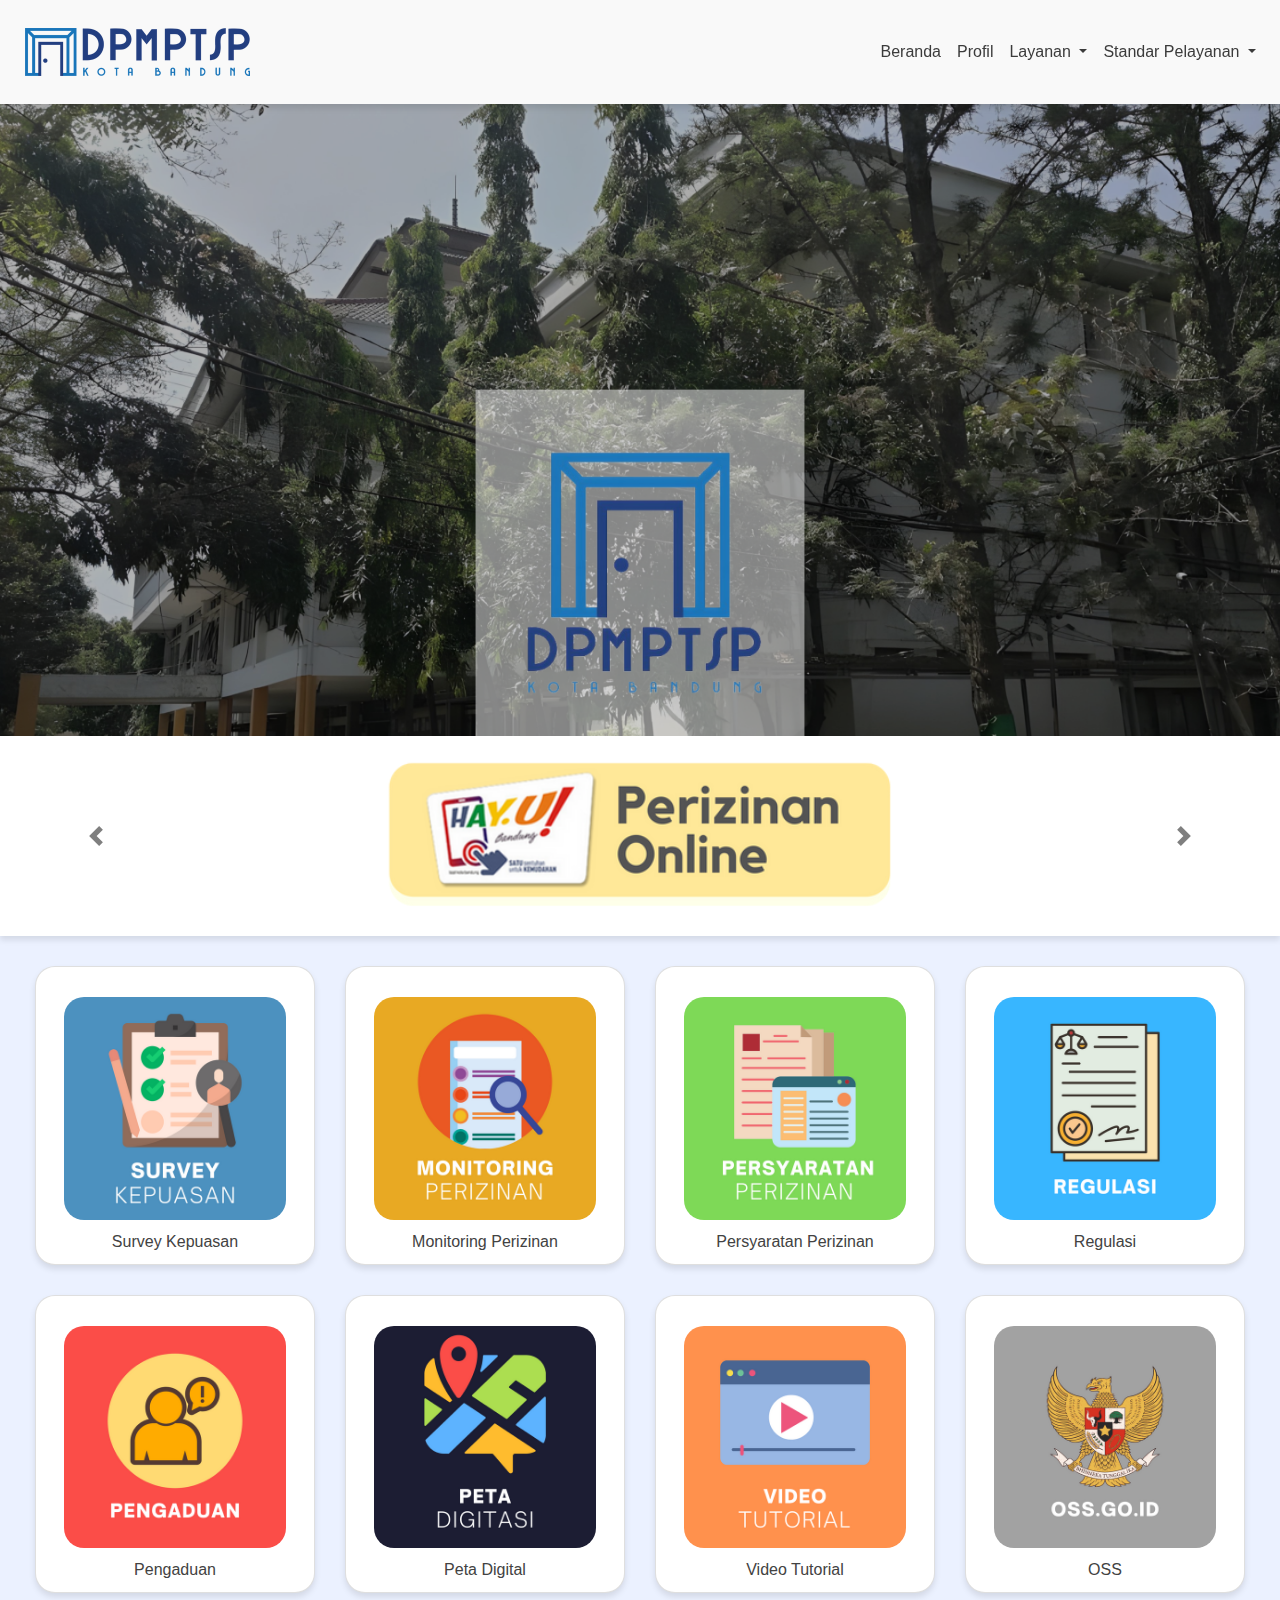
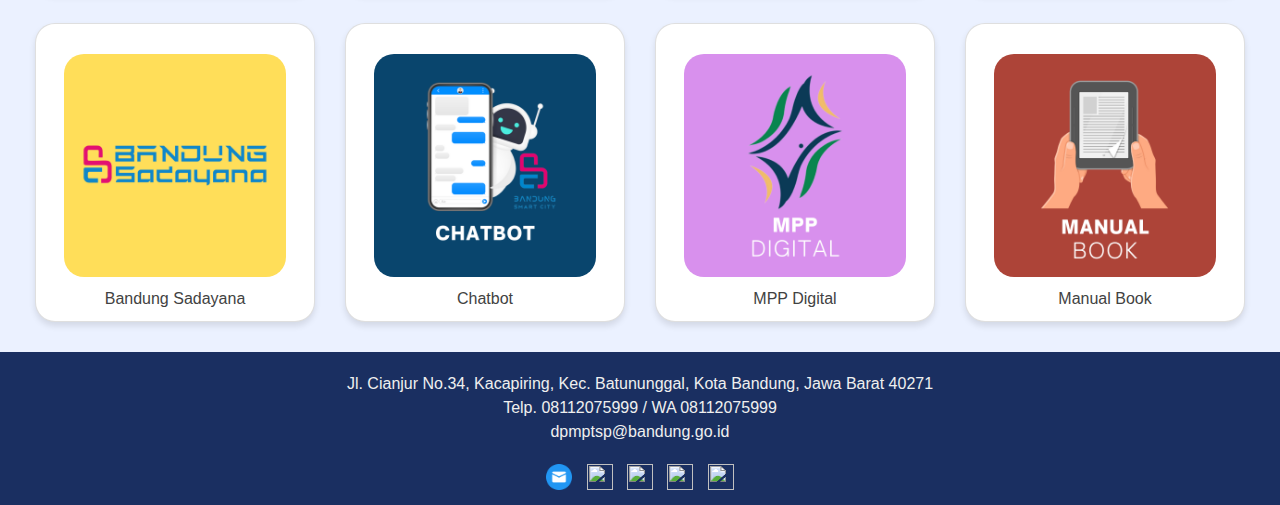
==== index.html @ 8437cd5a "first commit" ====
<!DOCTYPE html>
<html lang="en">
    <head>
        <meta charset="UTF-8">
        <meta name="viewport" content="width=device-width, initial-scale=1.0">
        <title>DPMPTSP Kota Bandung</title>
        <link href="https://stackpath.bootstrapcdn.com/bootstrap/4.5.2/css/bootstrap.min.css" rel="stylesheet">
        <link rel="stylesheet" href="style_index.css">
        <script>
            document.addEventListener("DOMContentLoaded", function() {
                document.body.classList.add('fade-in');
            });
        </script>
    </head>

    <body> 
        <nav class="navbar navbar-expand-lg navbar-custom">
            <header>
                <img src="component/logo.png" alt="DPMPTSP Kota Bandung">
            </header>
            <button class="navbar-toggler" type="button" data-toggle="collapse" data-target="#navbarNav" aria-controls="navbarNav" aria-expanded="false" aria-label="Toggle navigation">
                <span class="navbar-toggler-icon"></span>
            </button>
            <div class="collapse navbar-collapse" id="navbarNav">
                <ul class="navbar-nav ml-auto">
                    <li class="nav-item">
                        <a class="nav-link" href="index.html">Beranda</a>
                    </li>
                    <li class="nav-item">
                        <a class="nav-link" href="profile.html">Profil</a>
                    </li>
                    <li class="nav-item dropdown">
                        <a class="nav-link dropdown-toggle" href="#" id="pelayananDropdown" role="button" data-toggle="dropdown" aria-haspopup="true" aria-expanded="false">
                            Layanan
                        </a>
                        <div class="dropdown-menu" aria-labelledby="pelayananDropdown">
                            <a class="dropdown-item" href="regulasi.html">Regulasi</a>
                        </div>
                    </li>
                    <li class="nav-item dropdown">
                        <a class="nav-link dropdown-toggle" href="standar_pelayanan.html" id="standarPelayananDropdown" role="button" data-toggle="dropdown" aria-haspopup="true" aria-expanded="false">
                            Standar Pelayanan
                        </a>
                        <div class="dropdown-menu" aria-labelledby="standarPelayananDropdown">
                            <a class="dropdown-item" href="standar_pelayanan.html">Persyaratan</a>
                        </div>
                    </li>
                </ul>
            </div>
        </nav>

        <div class="container-fluid p-0">
            <div id="heroCarousel" class="carousel slide hero" data-ride="carousel">
                <img src="component/bg_dpmptsp.png" class="img-fluid">
                <div class="carousel-inner">
                    <div class="carousel-item active">
                        <img src="component/hayu_btn.png" class="d-block w-100" alt="Hayu Perizinan Online">
                    </div>
                    <div class="carousel-item">
                        <img src="component/mpp_btn.png" class="d-block w-100" alt="MPP Digital">
                    </div>
                    <div class="carousel-item">
                        <img src="component/invest_btn.png" class="d-block w-100" alt="Invest Bandung">
                    </div>
                    <a class="carousel-control-prev" href="#heroCarousel" role="button" data-slide="prev">
                        <span class="carousel-control-prev-icon" aria-hidden="true"></span>
                        <span class="sr-only">Previous</span>
                    </a>
                    <a class="carousel-control-next" href="#heroCarousel" role="button" data-slide="next">
                        <span class="carousel-control-next-icon" aria-hidden="true"></span>
                        <span class="sr-only">Next</span>
                    </a>
                </div>
            </div>

            <div class="row text-center features">
                <div class="col-6 col-md-3">
                    <div class="card">
                        <img src="component/survei_ikm.png" class="card-img-top" alt="Survey Kepuasan">
                        <div class="card-body">
                            <p class="card-text">Survey Kepuasan</p>
                        </div>
                    </div>
                </div>
                <div class="col-6 col-md-3">
                    <div class="card">
                        <img src="component/monitoring.png" class="card-img-top" alt="Monitoring Perizinan">
                        <div class="card-body">
                            <p class="card-text">Monitoring Perizinan</p>
                        </div>
                    </div>
                </div>
                <div class="col-6 col-md-3">
                    <a href="standar_pelayanan.html" class="card-link">
                        <div class="card">
                            <img src="component/syarat.png" class="card-img-top" alt="Persyaratan Perizinan">
                            <div class="card-body">
                                <p class="card-text">Persyaratan Perizinan</p>
                            </div>
                        </div>
                    </a>
                </div>
                <div class="col-6 col-md-3">
                    <a href="regulasi.html" class="card-link">
                        <div class="card">
                            <img src="component/regulasi.png" class="card-img-top" alt="Regulasi">
                            <div class="card-body">
                                <p class="card-text">Regulasi</p>
                            </div>
                        </div>
                    </a>
                </div>
                <div class="col-6 col-md-3">
                    <div class="card">
                        <img src="component/pengaduan.png" class="card-img-top" alt="Pengaduan">
                        <div class="card-body">
                            <p class="card-text">Pengaduan</p>
                        </div>
                    </div>
                </div>
                <div class="col-6 col-md-3">
                    <div class="card">
                        <img src="component/peta_digitasi.png" class="card-img-top" alt="Peta Digital">
                        <div class="card-body">
                            <p class="card-text">Peta Digital</p>
                        </div>
                    </div>
                </div>
                <div class="col-6 col-md-3">
                    <div class="card">
                        <img src="component/video.png" class="card-img-top" alt="Video Tutorial">
                        <div class="card-body">
                            <p class="card-text">Video Tutorial</p>
                        </div>
                    </div>
                </div>
                <div class="col-6 col-md-3">
                    <div class="card">
                        <img src="component/oss.png" class="card-img-top" alt="OSS GO.ID">
                        <div class="card-body">
                            <p class="card-text">OSS</p>
                        </div>
                    </div>
                </div>
                <div class="col-6 col-md-3">
                    <div class="card">
                        <img src="component/sadayana.png" class="card-img-top" alt="Bandung Sadayana">
                        <div class="card-body">
                            <p class="card-text">Bandung Sadayana</p>
                        </div>
                    </div>
                </div>
                <div class="col-6 col-md-3">
                    <div class="card">
                        <img src="component/chatbot.png" class="card-img-top" alt="Chatbot">
                        <div class="card-body">
                            <p class="card-text">Chatbot</p>
                        </div>
                    </div>
                </div>
                <div class="col-6 col-md-3">
                    <div class="card">
                        <img src="component/mpp_digital.png" class="card-img-top" alt="MPP Digital">
                        <div class="card-body">
                            <p class="card-text">MPP Digital</p>
                        </div>
                    </div>
                </div>
                <div class="col-6 col-md-3">
                    <div class="card">
                        <img src="component/manual.png" class="card-img-top" alt="Manual Book">
                        <div class="card-body">
                            <p class="card-text">Manual Book</p>
                        </div>
                    </div>
                </div>
            </div>
        </div>

        <div class="contact">
            <p>Jl. Cianjur No.34, Kacapiring, Kec. Batununggal, Kota Bandung, Jawa Barat 40271</p>
            <p>Telp. 08112075999 / WA 08112075999</p>
            <p><a href="mailto:dpmptsp@bandung.go.id">dpmptsp@bandung.go.id</a></p>
            <div class="social-icons">
                <a href="mailto:dpmptsp@bandung.go.id"><img src="component/mail.png"><i class="fab fa-email"></i></a>
                <a href="https://api.whatsapp.com/send?phone=+628112075999&text="><img src="component/whatsapp.png"><i class="fab fa-whatsapp"></i></a>
                <a href="https://www.facebook.com/people/Dpmptsp-KOTA-Bandung/100068414404344/"><img src="component/facebook.png"><i class="fab fa-facebook"></i></a>
                <a href="https://x.com/dpmptsp_bdg"><img src="component/twitter.png"><i class="fab fa-twitter"></i></a>
                <a href="https://www.youtube.com/channel/UCwzPaQuOYqD00fPA2iQoujg"><img src="component/youtube.png"><i class="fab fa-youtube"></i></a>
            </div>
        </div>

        <script src="https://code.jquery.com/jquery-3.5.1.slim.min.js"></script>
        <script src="https://cdn.jsdelivr.net/npm/@popperjs/core@2.9.2/dist/umd/popper.min.js"></script>
        <script src="https://stackpath.bootstrapcdn.com/bootstrap/4.5.2/js/bootstrap.min.js"></script>
        <script src="https://kit.fontawesome.com/a076d05399.js" crossorigin="anonymous"></script>
    </body>
</html>
---- style_index.css ----
body { /*mengatur warna dan jenis font*/
    font-family: Arial, sans-serif;
    background-color: #ebf1ff;
    color: #424242;
    opacity: 0.1;
    transition: opacity 0.1s ease-in-out;
}

body.fade-in {
    opacity: 1;
}

header { /*mengatur background pada logo*/
    padding: 20px 9px;
}

header img { /*mengatur logo*/
    max-width: 100%;
}

.navbar-custom { /*background menu bar*/
    background-color: #f9f9f9;
    position: fixed;
    width: 100%;
    top: 0;
    z-index: 1000;
    box-shadow: 0 4px 6px rgba(0, 0, 0, 0.1);
}

.navbar-custom .nav-link {
    color: #3b3b3b; /* warna text menu bar */
}

.navbar-nav .nav-item:hover > .nav-link { /*mengatur hover menu bar*/
    background-color: #1a2f61; 
    color: #ffffff; 
    padding: 5px 10px 5px;
    transition: background-color 0.3s ease, color 0.3s ease;
    border-radius: 3px;
}

.dropdown-menu .dropdown-item { /*waktu transisi ketika hover bagian sub menu*/
    transition: background-color 0.3s ease, color 0.3s ease, transform 0.3s ease;
}

.dropdown-menu .dropdown-item:hover { /*mengatur hover sub menu bar*/
    background-color: #1a2f61; 
    color: #ffffff; 
    border-radius: 3px;
    margin: 0px 3px 0px;
    transform: translateX(5px);
}

.navbar-toggler {
    transition: transform 0.3s ease; /* waktu transisi toggle button ketika hover */
    border-color: rgba(0, 0, 0, 0.178); /* warna border toggle button */
    outline: none; /* menghilangkan outline ketika diklik */
    box-shadow: none; /* menghilangkan box shadow ketika diklik */
}

.navbar-toggler:focus,
.navbar-toggler:active {
    outline: none; /* menghilangkan outline ketika diklik */
    box-shadow: none; /* menghilangkan box shadow ketika diklik */
}

.navbar-toggler:hover {
    transform: rotate(90deg); /* transisi toggle button ketika hover */
}

.navbar-toggler-icon { /*mengatur gambar logo toggle button*/
    background-image: url("data:image/svg+xml;charset=utf8,%3Csvg viewBox='0 0 30 30' xmlns='http://www.w3.org/2000/svg'%3E%3Cpath stroke='rgba%280, 0, 0, 1%29' stroke-width='2' stroke-linecap='round' stroke-miterlimit='10' d='M4 7h22M4 15h22M4 23h22'/%3E%3C/svg%3E");
}

.container-fluid {
    margin-top: 100px; /* mengatur tinggi navbar */
}

.hero { /*mengatur background pada slider*/
    background: #ffffff;
    width: 100%;
    box-shadow: 0 4px 6px rgba(0, 0, 0, 0.1);
}

.carousel-control-prev-icon {
    filter: invert(100%) sepia(0%) saturate(0%) hue-rotate(0deg) brightness(100%) contrast(100%);
}

.carousel-control-next-icon {
    filter: invert(100%) sepia(0%) saturate(0%) hue-rotate(0deg) brightness(100%) contrast(100%);
}

.carousel-item { /*mengatur posisi banner pada slider*/
    height: auto;
    padding: 20px; 
}

.carousel-item img { /*mengatur ukuran banner pada slider*/
    object-fit: contain; 
    height: 160px; 
}

.features { /*mengatur grid pada pilihan menu*/
    margin: 30px 20px 0px;
}

.features .card { /*mengatur background dan layout masing-masing pilihan menu*/
    background-color: #ffffff;
    margin-bottom: 30px;
    border-radius: 20px;
    align-items: center;
    box-shadow: 0 4px 6px rgba(0, 0, 0, 0.1);
    transition: transform 0.3s ease;
}

.features .card:hover { /*efek zoom-in saat hover pilihan menu*/
    transform: scale(1.08); 
}

.features .card img { /*mengatur icon pilihan menu*/
    width: 80%; 
    height: auto; 
    object-fit: contain;
    max-width: 230px;
    margin: 30px 30px 0px;
    border-radius: 20px;
}

.features .card-body { /*mengatur jarak text dengan icon pada pilihan menu*/
    padding: 10px;
}

.card-link {
    display: block;
    color: #424242;
    text-decoration: none; /* Menghilangkan garis bawah */
}

.card-link:hover {
    color: #424242;
    text-decoration: none; /* Menghilangkan garis bawah */
}

.card-link .card { /* Mengisi seluruh tinggi ketika diklik */
    height: 100%;
}

.contact { /*mengatur footer*/
    background-color: #1a2f61;
    color: #efefef;
    padding: 20px 0px 5px;
    text-align: center;
}

.contact p { /*mengatur layout text pada footer*/
    margin: 0px;
}

.contact a { /*mengatur bagian email*/
    color: #efefef;
}

.contact a:hover { /*mengatur bagian email ketika arahkan kursor*/
    color: #5bb8f2; 
    transition: color 0.3s ease, color 0.3s ease;
}

.contact a[href^="mailto:"] {
    text-decoration: none;
}

.social-icons img { /*mengatur ukuran icon bagian footer*/
    margin: 20px 5px 10px;
    width: 26px; /*mengatur lebar icon footer*/
    height: 26px; /*mengatur tinggi icon footer*/
}
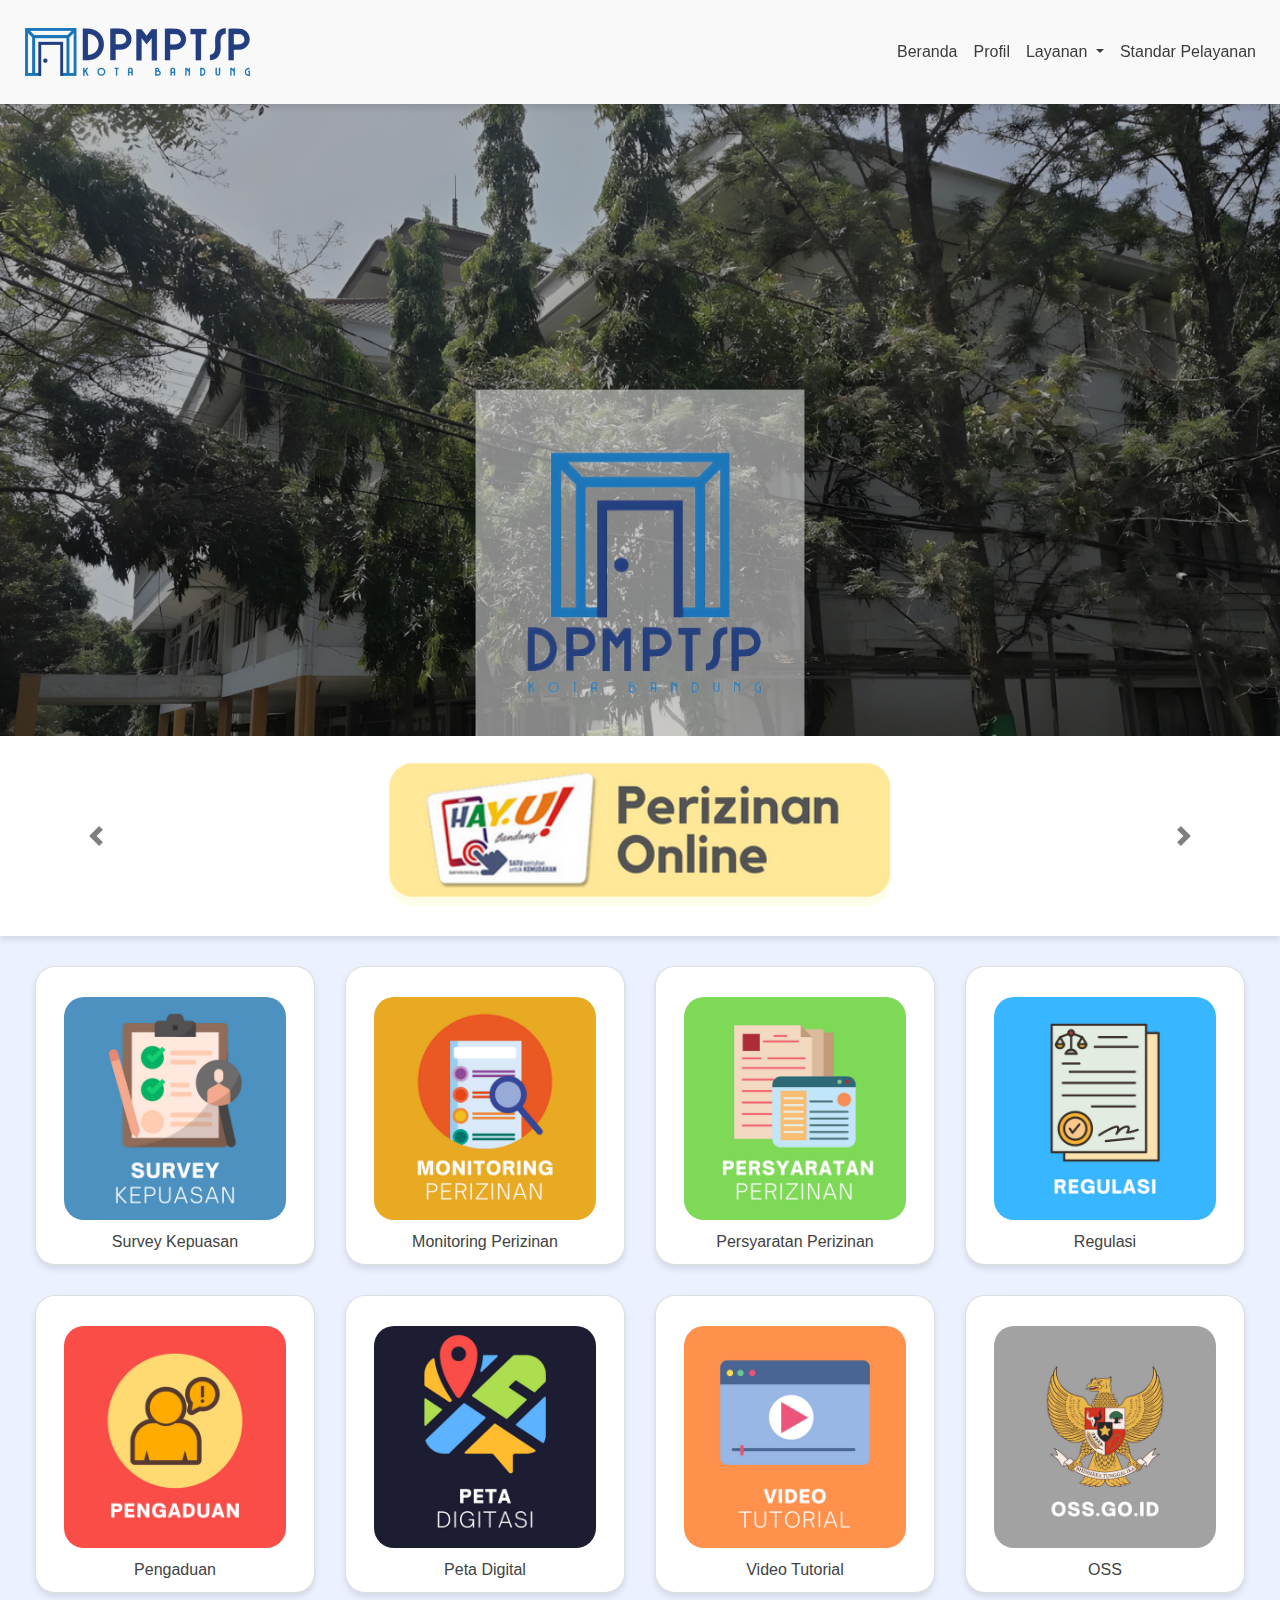
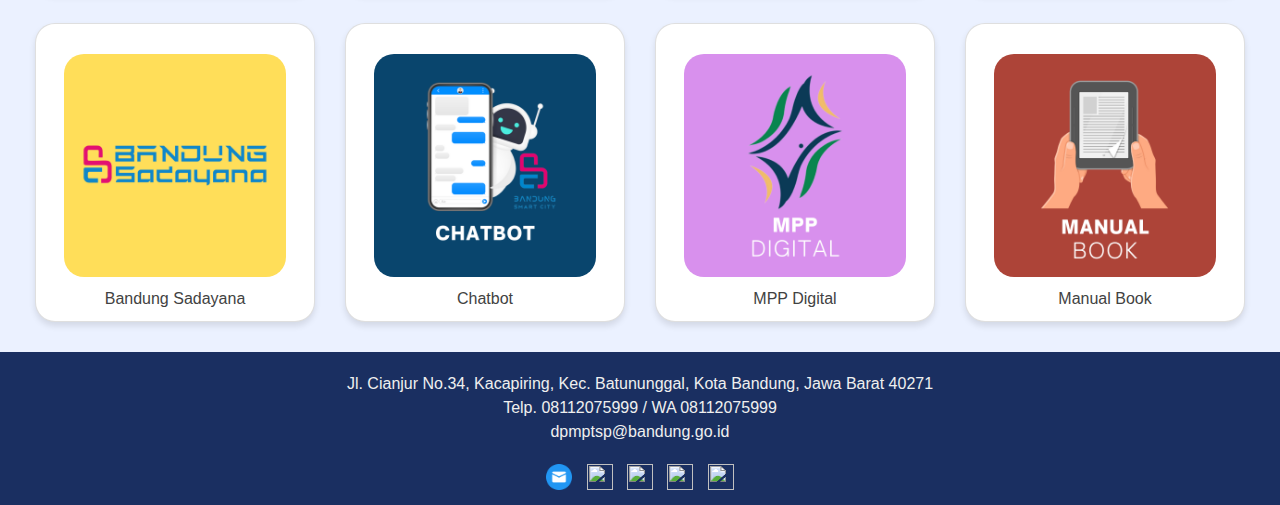
==== commit b5950ded: "first commit" ====
--- a/index.html
+++ b/index.html
@@ -37,13 +37,8 @@
                             <a class="dropdown-item" href="regulasi.html">Regulasi</a>
                         </div>
                     </li>
-                    <li class="nav-item dropdown">
-                        <a class="nav-link dropdown-toggle" href="standar_pelayanan.html" id="standarPelayananDropdown" role="button" data-toggle="dropdown" aria-haspopup="true" aria-expanded="false">
-                            Standar Pelayanan
-                        </a>
-                        <div class="dropdown-menu" aria-labelledby="standarPelayananDropdown">
-                            <a class="dropdown-item" href="standar_pelayanan.html">Persyaratan</a>
-                        </div>
+                    <li class="nav-item">
+                        <a class="nav-link" href="standar_pelayanan.html">Standar Pelayanan</a>
                     </li>
                 </ul>
             </div>
--- a/style_index.css
+++ b/style_index.css
@@ -3,7 +3,7 @@
     background-color: #ebf1ff;
     color: #424242;
     opacity: 0.1;
-    transition: opacity 0.1s ease-in-out;
+    transition: opacity 0.3s ease-out;
 }
 
 body.fade-in {
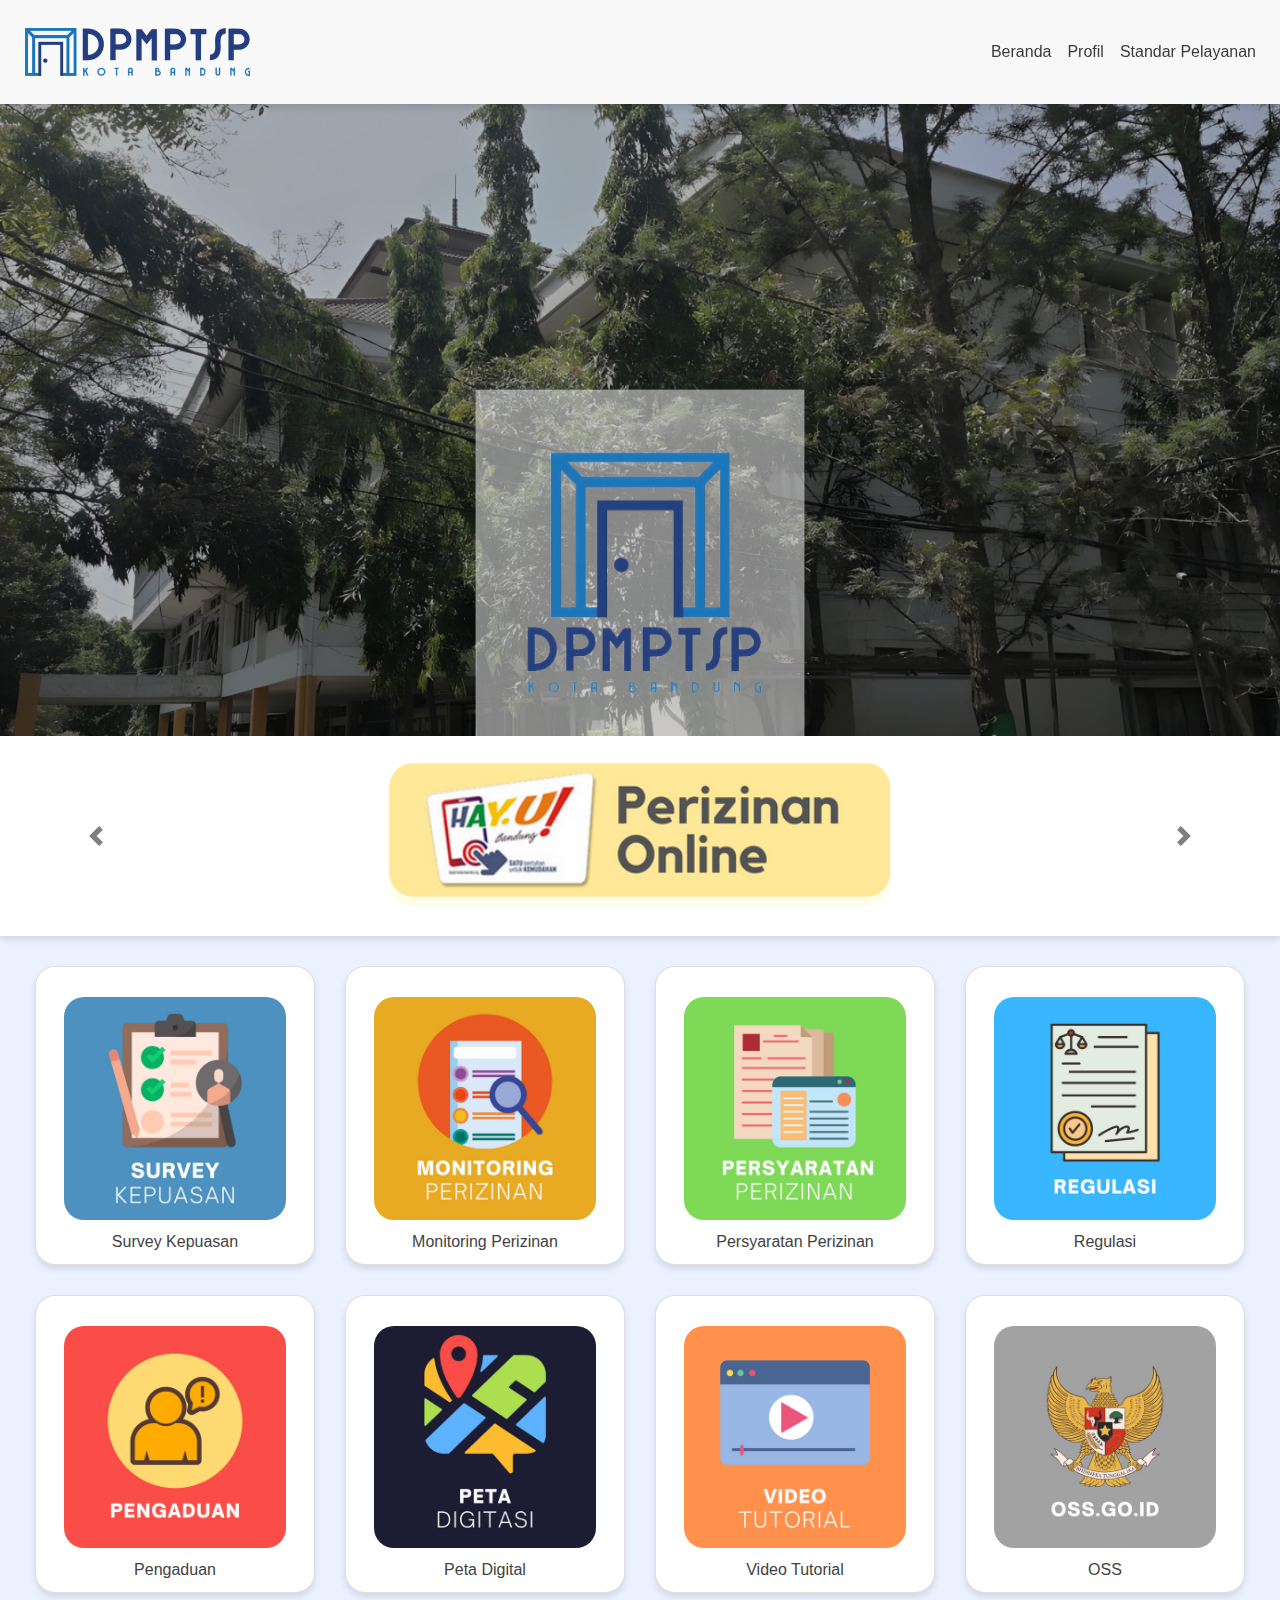
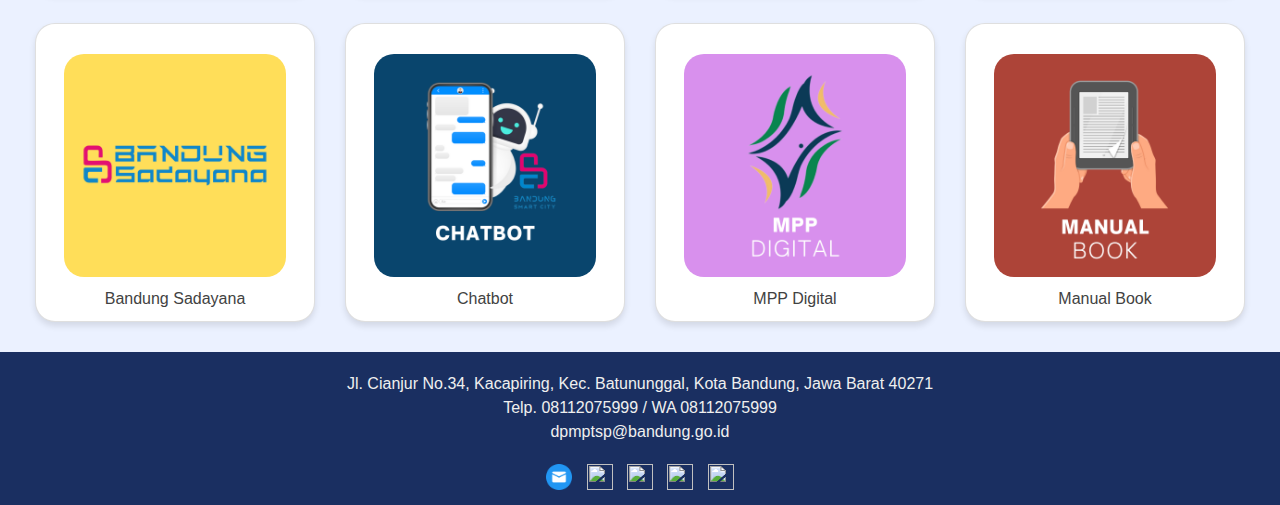
==== commit 510d7544: "first commit" ====
--- a/index.html
+++ b/index.html
@@ -13,7 +13,8 @@
         </script>
     </head>
 
-    <body> 
+    <body>
+        <!-- Navbar -->
         <nav class="navbar navbar-expand-lg navbar-custom">
             <header>
                 <img src="component/logo.png" alt="DPMPTSP Kota Bandung">
@@ -29,14 +30,14 @@
                     <li class="nav-item">
                         <a class="nav-link" href="profile.html">Profil</a>
                     </li>
-                    <li class="nav-item dropdown">
+                    <!-- <li class="nav-item dropdown">
                         <a class="nav-link dropdown-toggle" href="#" id="pelayananDropdown" role="button" data-toggle="dropdown" aria-haspopup="true" aria-expanded="false">
                             Layanan
                         </a>
                         <div class="dropdown-menu" aria-labelledby="pelayananDropdown">
                             <a class="dropdown-item" href="regulasi.html">Regulasi</a>
                         </div>
-                    </li>
+                    </li> -->
                     <li class="nav-item">
                         <a class="nav-link" href="standar_pelayanan.html">Standar Pelayanan</a>
                     </li>
@@ -45,6 +46,7 @@
         </nav>
 
         <div class="container-fluid p-0">
+            <!-- Foto dan Slider -->
             <div id="heroCarousel" class="carousel slide hero" data-ride="carousel">
                 <img src="component/bg_dpmptsp.png" class="img-fluid">
                 <div class="carousel-inner">
@@ -68,6 +70,7 @@
                 </div>
             </div>
 
+            <!-- Pilihan Menu -->
             <div class="row text-center features">
                 <div class="col-6 col-md-3">
                     <div class="card">
@@ -86,14 +89,12 @@
                     </div>
                 </div>
                 <div class="col-6 col-md-3">
-                    <a href="standar_pelayanan.html" class="card-link">
-                        <div class="card">
-                            <img src="component/syarat.png" class="card-img-top" alt="Persyaratan Perizinan">
-                            <div class="card-body">
-                                <p class="card-text">Persyaratan Perizinan</p>
-                            </div>
+                    <div class="card">
+                        <img src="component/syarat.png" class="card-img-top" alt="Persyaratan Perizinan">
+                        <div class="card-body">
+                            <p class="card-text">Persyaratan Perizinan</p>
                         </div>
-                    </a>
+                    </div>
                 </div>
                 <div class="col-6 col-md-3">
                     <a href="regulasi.html" class="card-link">
@@ -106,12 +107,14 @@
                     </a>
                 </div>
                 <div class="col-6 col-md-3">
-                    <div class="card">
-                        <img src="component/pengaduan.png" class="card-img-top" alt="Pengaduan">
-                        <div class="card-body">
-                            <p class="card-text">Pengaduan</p>
+                    <a href="pengaduan.html" class="card-link">
+                        <div class="card">
+                            <img src="component/pengaduan.png" class="card-img-top" alt="Pengaduan">
+                            <div class="card-body">
+                                <p class="card-text">Pengaduan</p>
+                            </div>
                         </div>
-                    </div>
+                    </a>
                 </div>
                 <div class="col-6 col-md-3">
                     <div class="card">
@@ -122,12 +125,14 @@
                     </div>
                 </div>
                 <div class="col-6 col-md-3">
-                    <div class="card">
-                        <img src="component/video.png" class="card-img-top" alt="Video Tutorial">
-                        <div class="card-body">
-                            <p class="card-text">Video Tutorial</p>
+                    <a href="video_tutorial.html" class="card-link">
+                        <div class="card">
+                            <img src="component/video.png" class="card-img-top" alt="Video Tutorial">
+                            <div class="card-body">
+                                <p class="card-text">Video Tutorial</p>
+                            </div>
                         </div>
-                    </div>
+                    </a>
                 </div>
                 <div class="col-6 col-md-3">
                     <div class="card">
@@ -172,6 +177,7 @@
             </div>
         </div>
 
+        <!-- Footer -->
         <div class="contact">
             <p>Jl. Cianjur No.34, Kacapiring, Kec. Batununggal, Kota Bandung, Jawa Barat 40271</p>
             <p>Telp. 08112075999 / WA 08112075999</p>
--- a/style_index.css
+++ b/style_index.css
@@ -10,6 +10,7 @@
     opacity: 1;
 }
 
+/* Navbar */
 header { /*mengatur background pada logo*/
     padding: 20px 9px;
 }
@@ -76,6 +77,7 @@
     margin-top: 100px; /* mengatur tinggi navbar */
 }
 
+/* Slider */
 .hero { /*mengatur background pada slider*/
     background: #ffffff;
     width: 100%;
@@ -100,6 +102,7 @@
     height: 160px; 
 }
 
+/* Pilihan Menu */
 .features { /*mengatur grid pada pilihan menu*/
     margin: 30px 20px 0px;
 }
@@ -145,6 +148,7 @@
     height: 100%;
 }
 
+/* Footer */
 .contact { /*mengatur footer*/
     background-color: #1a2f61;
     color: #efefef;
@@ -173,4 +177,13 @@
     margin: 20px 5px 10px;
     width: 26px; /*mengatur lebar icon footer*/
     height: 26px; /*mengatur tinggi icon footer*/
+    transition: transform 0.2s ease;
+}
+
+.social-icons img:hover {
+    transform: scale(1.28);
+}
+
+.social-icons img:active {
+    transform: scale(0.8);
 }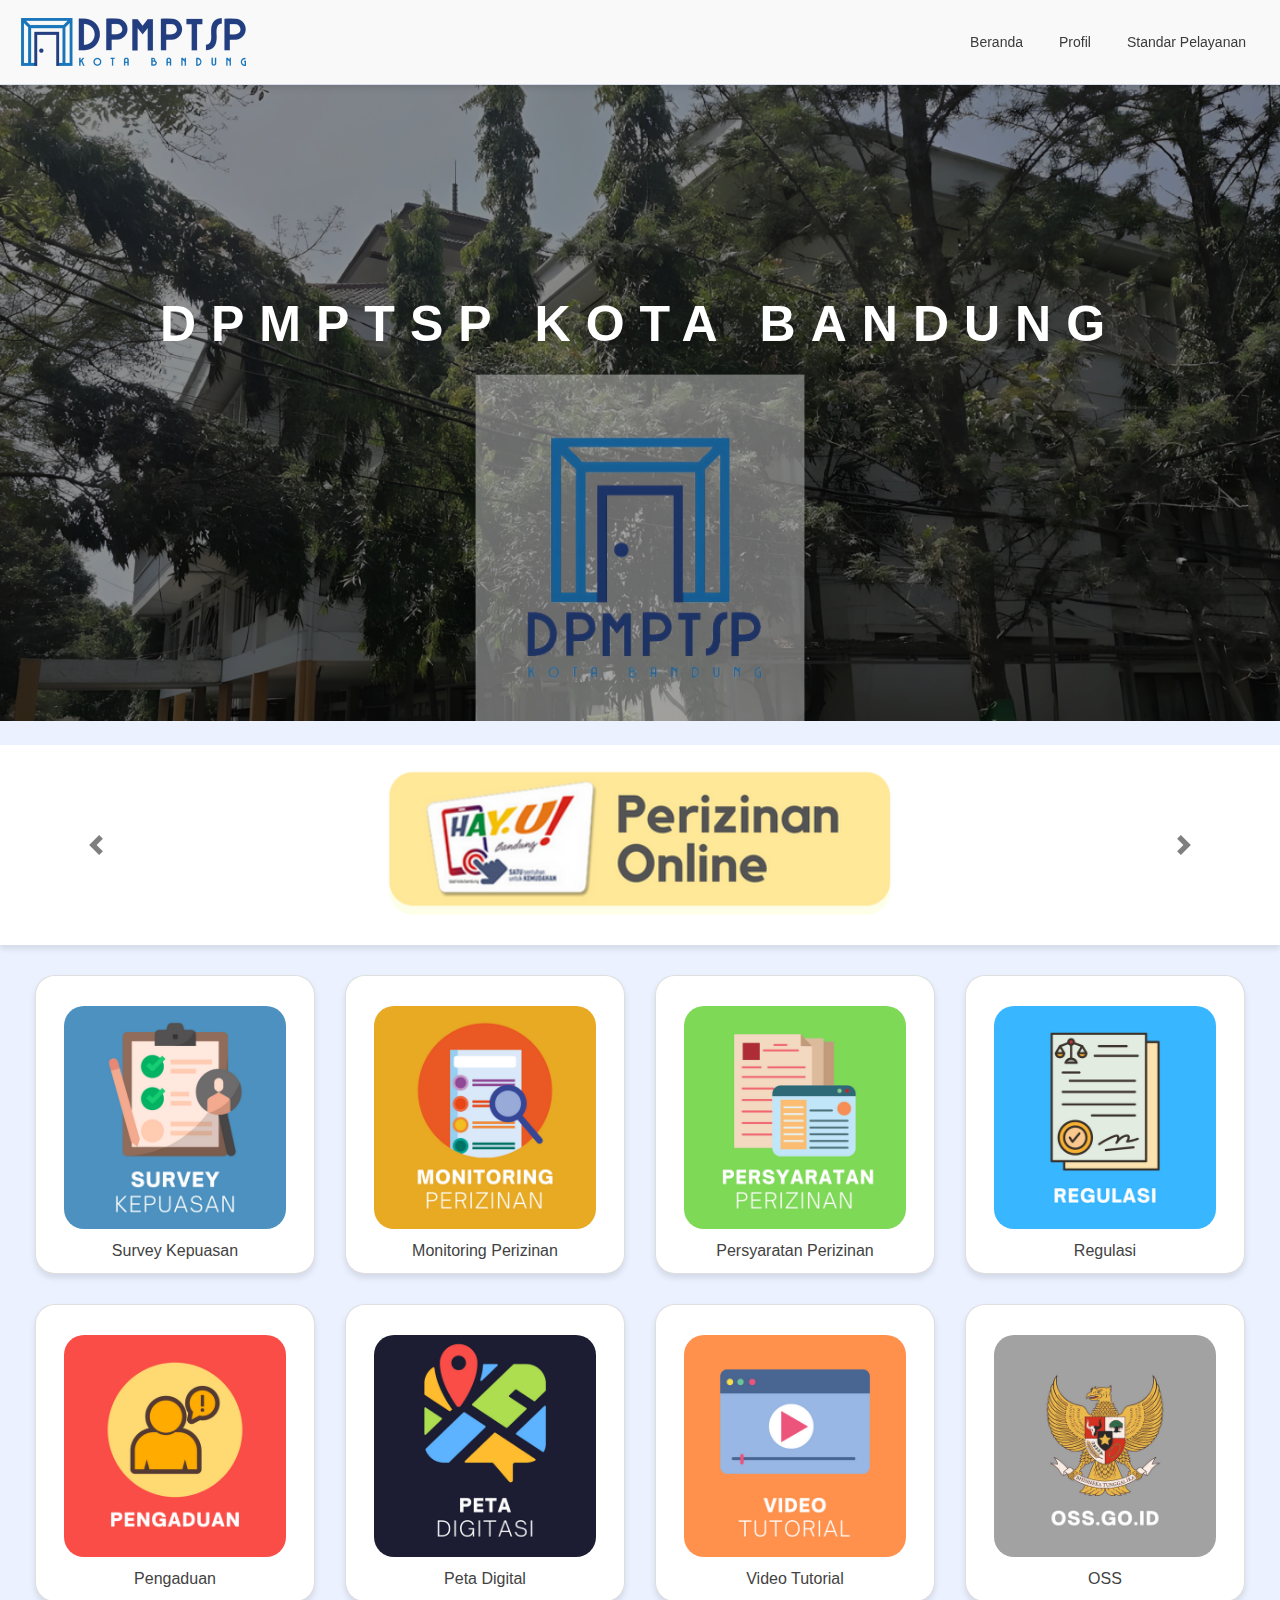
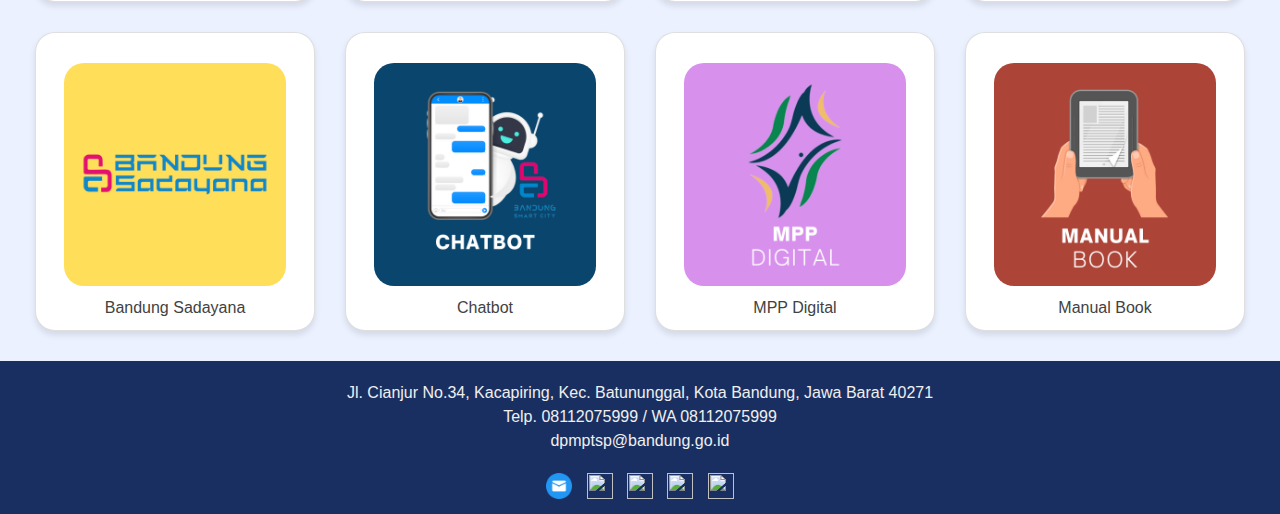
==== commit 37f472e5: "first commit" ====
--- a/index.html
+++ b/index.html
@@ -6,6 +6,7 @@
         <title>DPMPTSP Kota Bandung</title>
         <link href="https://stackpath.bootstrapcdn.com/bootstrap/4.5.2/css/bootstrap.min.css" rel="stylesheet">
         <link rel="stylesheet" href="style_index.css">
+        <link rel="icon" type="image/x-icon" href="component/dpmptsp.ico">
         <script>
             document.addEventListener("DOMContentLoaded", function() {
                 document.body.classList.add('fade-in');
@@ -17,7 +18,9 @@
         <!-- Navbar -->
         <nav class="navbar navbar-expand-lg navbar-custom">
             <header>
-                <img src="component/logo.png" alt="DPMPTSP Kota Bandung">
+                <a href="index.html">
+                    <img src="component/logo.png" alt="DPMPTSP Kota Bandung" href="index.html">
+                </a>
             </header>
             <button class="navbar-toggler" type="button" data-toggle="collapse" data-target="#navbarNav" aria-controls="navbarNav" aria-expanded="false" aria-label="Toggle navigation">
                 <span class="navbar-toggler-icon"></span>
@@ -31,7 +34,7 @@
                         <a class="nav-link" href="profile.html">Profil</a>
                     </li>
                     <!-- <li class="nav-item dropdown">
-                        <a class="nav-link dropdown-toggle" href="#" id="pelayananDropdown" role="button" data-toggle="dropdown" aria-haspopup="true" aria-expanded="false">
+                        <a class="nav-link dropdown-toggle" id="pelayananDropdown" role="button" data-toggle="dropdown" aria-haspopup="true" aria-expanded="false">
                             Layanan
                         </a>
                         <div class="dropdown-menu" aria-labelledby="pelayananDropdown">
@@ -45,10 +48,17 @@
             </div>
         </nav>
 
+        <!-- Foto -->
         <div class="container-fluid p-0">
-            <!-- Foto dan Slider -->
+            <div class="hero-section position-relative text-center mb-4">
+                <img src="component/bg_dpmptsp.png" class="img-fluid" alt="Hero Image">
+                <div class="overlay d-flex justify-content-center align-items-center">
+                    <h1>DPMPTSP Kota Bandung</h1>
+                </div>
+            </div>
+
+            <!-- Slider -->
             <div id="heroCarousel" class="carousel slide hero" data-ride="carousel">
-                <img src="component/bg_dpmptsp.png" class="img-fluid">
                 <div class="carousel-inner">
                     <div class="carousel-item active">
                         <img src="component/hayu_btn.png" class="d-block w-100" alt="Hayu Perizinan Online">
--- a/style_index.css
+++ b/style_index.css
@@ -1,4 +1,4 @@
-body { /*mengatur warna dan jenis font*/
+body { 
     font-family: Arial, sans-serif;
     background-color: #ebf1ff;
     color: #424242;
@@ -11,15 +11,15 @@
 }
 
 /* Navbar */
-header { /*mengatur background pada logo*/
-    padding: 20px 9px;
-}
-
-header img { /*mengatur logo*/
+header { 
+    padding: 10px 5px;
+}
+
+header img { 
     max-width: 100%;
 }
 
-.navbar-custom { /*background menu bar*/
+.navbar-custom { 
     background-color: #f9f9f9;
     position: fixed;
     width: 100%;
@@ -29,56 +29,94 @@
 }
 
 .navbar-custom .nav-link {
-    color: #3b3b3b; /* warna text menu bar */
-}
-
-.navbar-nav .nav-item:hover > .nav-link { /*mengatur hover menu bar*/
+    margin-left: 10px;
+    margin-right: 10px;
+    color: #3b3b3b;
+    padding: 5px 10px;
+    border-radius: 5px;
+    font-size: 14px; 
+    transition: transform 0.3s ease, background-color 0.3s ease, color 0.1s ease;
+}
+
+.navbar-nav .nav-link:hover {
+    transform: scale(1.01);
     background-color: #1a2f61; 
     color: #ffffff; 
-    padding: 5px 10px 5px;
-    transition: background-color 0.3s ease, color 0.3s ease;
-    border-radius: 3px;
-}
-
-.dropdown-menu .dropdown-item { /*waktu transisi ketika hover bagian sub menu*/
+}
+
+.navbar-custom .nav-link:active {
+    transform: scale(0.98);
+}
+
+/* Jika ada tambahan sub menu pada menu bar */
+/* .dropdown-menu .dropdown-item { 
     transition: background-color 0.3s ease, color 0.3s ease, transform 0.3s ease;
 }
 
-.dropdown-menu .dropdown-item:hover { /*mengatur hover sub menu bar*/
+.dropdown-menu .dropdown-item:hover { 
     background-color: #1a2f61; 
     color: #ffffff; 
     border-radius: 3px;
     margin: 0px 3px 0px;
     transform: translateX(5px);
-}
+} */
 
 .navbar-toggler {
-    transition: transform 0.3s ease; /* waktu transisi toggle button ketika hover */
-    border-color: rgba(0, 0, 0, 0.178); /* warna border toggle button */
-    outline: none; /* menghilangkan outline ketika diklik */
-    box-shadow: none; /* menghilangkan box shadow ketika diklik */
+    transition: transform 0.3s ease; 
+    border-color: rgba(0, 0, 0, 0.178); 
+    outline: none; 
+    box-shadow: none;
 }
 
 .navbar-toggler:focus,
 .navbar-toggler:active {
-    outline: none; /* menghilangkan outline ketika diklik */
-    box-shadow: none; /* menghilangkan box shadow ketika diklik */
+    outline: none; 
+    box-shadow: none;
 }
 
 .navbar-toggler:hover {
-    transform: rotate(90deg); /* transisi toggle button ketika hover */
-}
-
-.navbar-toggler-icon { /*mengatur gambar logo toggle button*/
+    transform: rotate(90deg); 
+}
+
+.navbar-toggler-icon { 
     background-image: url("data:image/svg+xml;charset=utf8,%3Csvg viewBox='0 0 30 30' xmlns='http://www.w3.org/2000/svg'%3E%3Cpath stroke='rgba%280, 0, 0, 1%29' stroke-width='2' stroke-linecap='round' stroke-miterlimit='10' d='M4 7h22M4 15h22M4 23h22'/%3E%3C/svg%3E");
 }
 
+/*-Foto-*/
 .container-fluid {
-    margin-top: 100px; /* mengatur tinggi navbar */
+    margin-top: 85px;
+}
+
+.hero-section h1 {
+    padding-bottom: 150px;
+    letter-spacing: 15px;
+    font-weight: bold;
+    text-transform: uppercase;
+    font-size: 50px;
+}
+
+.hero-section img {
+    width: 100%;
+    height: max-content;
+    object-fit: cover;
+}
+
+.hero-section .overlay {
+    position: absolute;
+    top: 0;
+    left: 0;
+    width: 100%;
+    height: 100%;
+    background: rgba(0, 0, 0, 0.2);
+    color: #fff;
+    display: flex;
+    justify-content: center;
+    align-items: center;
+    font-size: 2rem;
 }
 
 /* Slider */
-.hero { /*mengatur background pada slider*/
+.hero {
     background: #ffffff;
     width: 100%;
     box-shadow: 0 4px 6px rgba(0, 0, 0, 0.1);
@@ -92,22 +130,22 @@
     filter: invert(100%) sepia(0%) saturate(0%) hue-rotate(0deg) brightness(100%) contrast(100%);
 }
 
-.carousel-item { /*mengatur posisi banner pada slider*/
+.carousel-item { 
     height: auto;
     padding: 20px; 
 }
 
-.carousel-item img { /*mengatur ukuran banner pada slider*/
+.carousel-item img { 
     object-fit: contain; 
     height: 160px; 
 }
 
 /* Pilihan Menu */
-.features { /*mengatur grid pada pilihan menu*/
+.features { 
     margin: 30px 20px 0px;
 }
 
-.features .card { /*mengatur background dan layout masing-masing pilihan menu*/
+.features .card { 
     background-color: #ffffff;
     margin-bottom: 30px;
     border-radius: 20px;
@@ -116,11 +154,11 @@
     transition: transform 0.3s ease;
 }
 
-.features .card:hover { /*efek zoom-in saat hover pilihan menu*/
+.features .card:hover {
     transform: scale(1.08); 
 }
 
-.features .card img { /*mengatur icon pilihan menu*/
+.features .card img { 
     width: 80%; 
     height: auto; 
     object-fit: contain;
@@ -129,42 +167,42 @@
     border-radius: 20px;
 }
 
-.features .card-body { /*mengatur jarak text dengan icon pada pilihan menu*/
+.features .card-body { 
     padding: 10px;
 }
 
 .card-link {
     display: block;
     color: #424242;
-    text-decoration: none; /* Menghilangkan garis bawah */
+    text-decoration: none;
 }
 
 .card-link:hover {
     color: #424242;
-    text-decoration: none; /* Menghilangkan garis bawah */
-}
-
-.card-link .card { /* Mengisi seluruh tinggi ketika diklik */
+    text-decoration: none; 
+}
+
+.card-link .card {
     height: 100%;
 }
 
 /* Footer */
-.contact { /*mengatur footer*/
+.contact { 
     background-color: #1a2f61;
     color: #efefef;
     padding: 20px 0px 5px;
     text-align: center;
 }
 
-.contact p { /*mengatur layout text pada footer*/
+.contact p { 
     margin: 0px;
 }
 
-.contact a { /*mengatur bagian email*/
+.contact a {
     color: #efefef;
 }
 
-.contact a:hover { /*mengatur bagian email ketika arahkan kursor*/
+.contact a:hover { 
     color: #5bb8f2; 
     transition: color 0.3s ease, color 0.3s ease;
 }
@@ -173,10 +211,10 @@
     text-decoration: none;
 }
 
-.social-icons img { /*mengatur ukuran icon bagian footer*/
+.social-icons img { 
     margin: 20px 5px 10px;
-    width: 26px; /*mengatur lebar icon footer*/
-    height: 26px; /*mengatur tinggi icon footer*/
+    width: 26px; 
+    height: 26px; 
     transition: transform 0.2s ease;
 }
 
